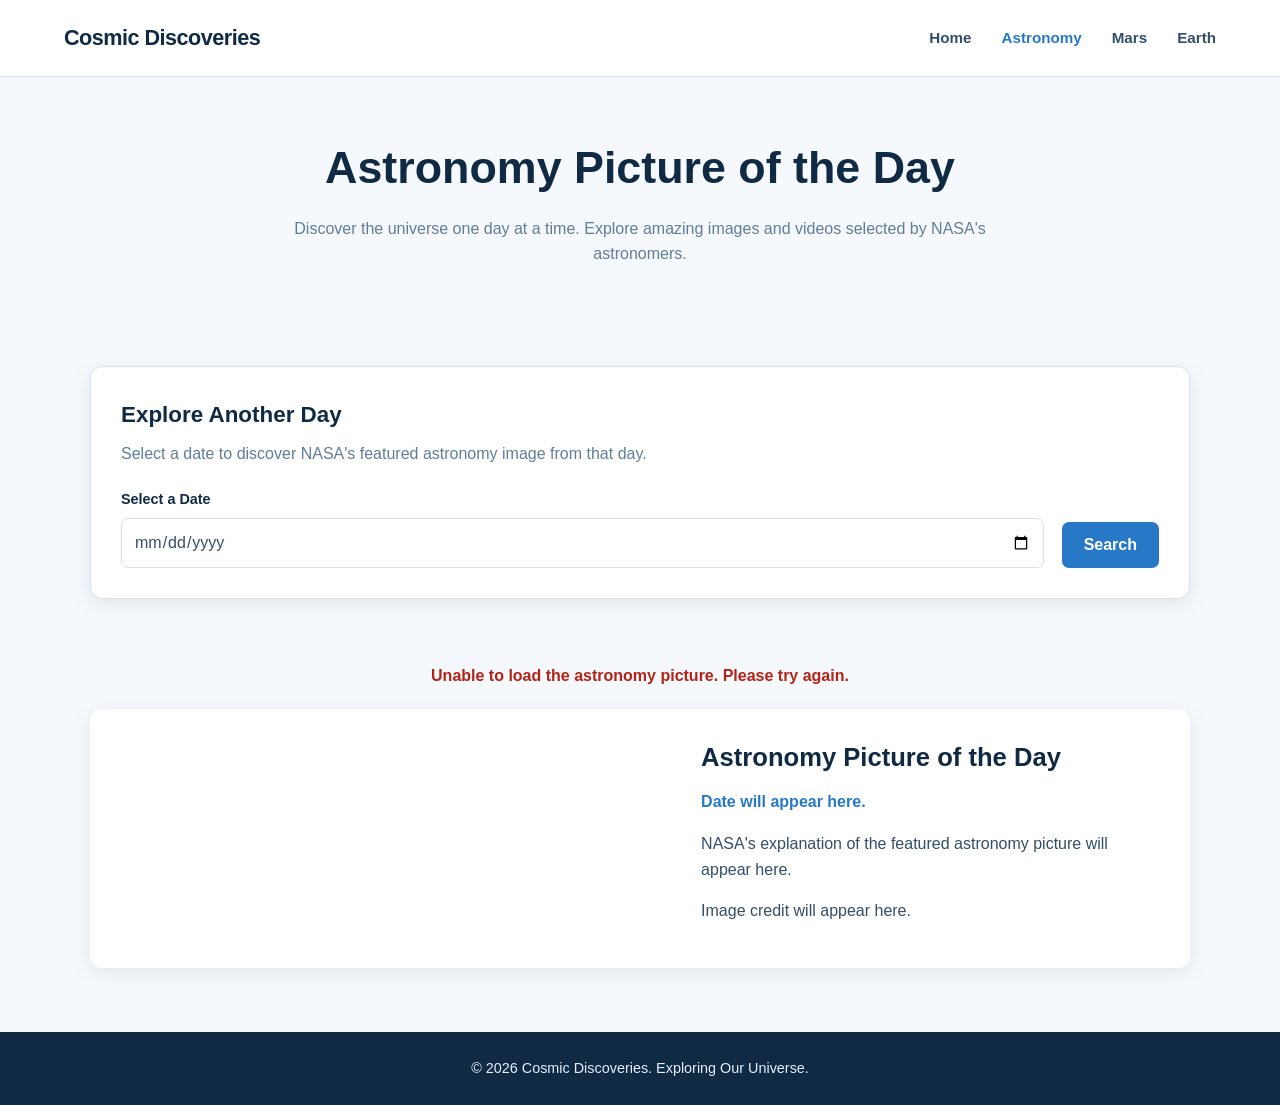
==== apod.html @ 66641585 "cosmic-discoveries" ====
<!DOCTYPE html>
<html lang="en">

<head>
    <meta charset="UTF-8">
    <meta name="viewport" content="width=device-width, initial-scale=1.0">

    <meta name="description" content="Explore NASA's Astronomy Picture of the Day and discover amazing images of our universe.">

    <title>Astronomy Picture of the Day | Cosmic Discoveries</title>

    <!-- Shared website stylesheets -->
    <link rel="stylesheet" href="assets/css/main.css">
    <link rel="stylesheet" href="assets/css/animations.css">
</head>

<body>

    <!-- ========================================
         HEADER AND NAVIGATION
    ========================================= -->

    <header class="site-header">

        <nav class="navbar" aria-label="Main navigation">

            <a href="index.html" class="logo">
                Cosmic Discoveries
            </a>

            <ul class="nav-links">
                <li><a href="index.html">Home</a></li>
                <li><a href="apod.html" aria-current="page">Astronomy</a></li>
                <li><a href="mars.html">Mars</a></li>
                <li><a href="earth.html">Earth</a></li>
            </ul>

        </nav>

    </header>


    <!-- ========================================
         MAIN PAGE CONTENT
    ========================================= -->

    <main>

        <!-- PAGE INTRODUCTION -->

        <section class="page-intro" aria-labelledby="page-heading">

            <h1 id="page-heading">
                Astronomy Picture of the Day
            </h1>

            <p>
                Discover the universe one day at a time.
                Explore amazing images and videos selected
                by NASA's astronomers.
            </p>

        </section>


        <!-- DATE SEARCH FORM -->

        <section class="apod-search" aria-labelledby="search-heading">

            <h2 id="search-heading">
                Explore Another Day
            </h2>

            <p>
                Select a date to discover NASA's featured
                astronomy image from that day.
            </p>

            <form id="apod-search-form">

                <div class="form-group">

                    <label for="apod-date">
                        Select a Date
                    </label>

                    <input
                        type="date"
                        id="apod-date"
                        name="date"
                        required
                    >

                </div>

                <button type="submit" id="apod-search-button">
                    Search
                </button>

            </form>

        </section>


        <!-- LOADING AND ERROR MESSAGES -->

        <section class="apod-status" aria-live="polite">

            <p id="apod-loading" hidden>
                Loading astronomy picture...
            </p>

            <p id="apod-error" hidden>
                Unable to load the astronomy picture.
                Please try again.
            </p>

        </section>


        <!-- FEATURED ASTRONOMY CONTENT -->

        <section class="apod-featured" aria-labelledby="apod-title">

            <div class="apod-media">

                <!-- NASA image or video thumbnail will appear here -->

                <img
                    id="apod-image"
                    alt="NASA Astronomy Picture of the Day"
                    hidden
                >

                <!-- Video content can be displayed here when applicable -->

                <div id="apod-video-container" hidden>
                </div>

            </div>


            <!-- IMAGE INFORMATION -->

            <div class="apod-information">

                <h2 id="apod-title">
                    Astronomy Picture of the Day
                </h2>

                <p id="apod-date-display">
                    Date will appear here.
                </p>

                <p id="apod-explanation">
                    NASA's explanation of the featured
                    astronomy picture will appear here.
                </p>

                <p id="apod-credit">
                    Image credit will appear here.
                </p>

            </div>

        </section>

    </main>


    <!-- ========================================
         FOOTER
    ========================================= -->

    <footer class="site-footer">

        <p>
            &copy; 2026 Cosmic Discoveries.
            Exploring Our Universe.
        </p>

    </footer>

 <script src="assets/js/api.js" defer></script>
<script src="assets/js/script.js" defer></script>   
</body>
</html>
---- assets/css/main.css ----
/* ========================================
   COSMIC DISCOVERIES
   Main Website Stylesheet
======================================== */


/* ----------------------------------------
   1. RESET AND GLOBAL STYLES
---------------------------------------- */

* {
    margin: 0;
    padding: 0;
    box-sizing: border-box;
}

html {
    scroll-behavior: smooth;
}

body {
    font-family: Arial, Helvetica, sans-serif;
    background-color: #f5f8fc;
    color: #172b4d;
    line-height: 1.6;
}

img {
    display: block;
    max-width: 100%;
    }

[hidden] {
    display: none !important;
}


a {
    color: inherit;
    text-decoration: none;
}

button,
input,
select {
    font: inherit;
}

button {
    cursor: pointer;
}

:focus-visible {
    outline: 3px solid #55aaff;
    outline-offset: 3px;
}


/* ----------------------------------------
   2. SHARED COLORS AND PAGE WIDTH
---------------------------------------- */

:root {
    --navy: #102a43;
    --navy-light: #243f5c;
    --blue: #2878c8;
    --blue-light: #e4f1ff;
    --background: #f5f8fc;
    --white: #ffffff;
    --text: #334e68;
    --muted: #627d98;
    --border: #d9e2ec;
    --shadow: 0 5px 20px rgba(16, 42, 67, 0.08);
    --radius: 12px;
}

main {
    width: min(1100px, 90%);
    margin: 0 auto;
}

section {
    margin-bottom: 64px;
}


/* ----------------------------------------
   3. HEADER AND NAVIGATION
---------------------------------------- */

.site-header {
    background-color: var(--white);
    border-bottom: 1px solid var(--border);
    position: relative;
    z-index: 10;
}

.navbar {
    width: min(1200px, 90%);
    min-height: 76px;
    margin: 0 auto;
    display: flex;
    justify-content: space-between;
    align-items: center;
    gap: 24px;
}

.logo {
    color: var(--navy);
    font-size: 1.35rem;
    font-weight: 700;
    letter-spacing: -0.5px;
}

.nav-links {
    list-style: none;
    display: flex;
    align-items: center;
    gap: 30px;
}

.nav-links a {
    color: var(--text);
    font-size: 0.95rem;
    font-weight: 600;
    transition: color 0.2s ease;
}

.nav-links a:hover,
.nav-links a[aria-current="page"] {
    color: var(--blue);
}


/* ----------------------------------------
   4. HOMEPAGE HERO SECTION
---------------------------------------- */

.hero {
    min-height: 430px;
    margin-top: 32px;
    padding: 70px 8%;
    border-radius: 18px;
    overflow: hidden;

    display: flex;
    align-items: center;

    color: var(--white);

    background:
        radial-gradient(circle at 75% 45%, rgba(100, 180, 255, 0.45), transparent 8%),
        radial-gradient(circle at 80% 45%, rgba(255, 255, 255, 0.85) 0 1px, transparent 2px),
        radial-gradient(circle at 68% 25%, rgba(255, 255, 255, 0.8) 0 1px, transparent 2px),
        radial-gradient(circle at 90% 75%, rgba(255, 255, 255, 0.7) 0 1px, transparent 2px),
        linear-gradient(115deg, #071b35, #123c69 60%, #2878a9);
}

.hero-content {
    max-width: 600px;
}

.hero h1 {
    max-width: 600px;
    margin-bottom: 18px;
    font-size: clamp(2.4rem, 5vw, 3.8rem);
    line-height: 1.12;
    letter-spacing: -1.5px;
}

.hero p {
    max-width: 520px;
    margin-bottom: 28px;
    color: #e3efff;
    font-size: 1.1rem;
}

.hero-button {
    display: inline-block;
    padding: 13px 25px;
    border-radius: 7px;
    background-color: var(--white);
    color: var(--navy);
    font-weight: 700;
    transition:
        background-color 0.2s ease,
        transform 0.2s ease;
}

.hero-button:hover {
    background-color: var(--blue-light);
    transform: translateY(-3px);
}


/* ----------------------------------------
   5. SECTION HEADINGS
---------------------------------------- */

.section-heading {
    margin-bottom: 28px;
    text-align: center;
}

.section-heading h2,
.about h2,
.page-intro h1 {
    color: var(--navy);
}

.section-heading h2,
.about h2 {
    margin-bottom: 10px;
    font-size: 1.9rem;
}

.section-heading p,
.page-intro p {
    color: var(--muted);
}


/* ----------------------------------------
   6. HOMEPAGE DISCOVERY CARDS
---------------------------------------- */

.discoveries {
    padding-top: 24px;
}

.discovery-grid {
    display: grid;
    grid-template-columns: repeat(3, minmax(0, 1fr));
    gap: 24px;
}

.discovery-card {
    overflow: hidden;
    border: 1px solid var(--border);
    border-radius: var(--radius);
    background-color: var(--white);
    box-shadow: var(--shadow);
    transition:
        transform 0.25s ease,
        box-shadow 0.25s ease;
}

.discovery-card:hover {
    transform: translateY(-5px);
    box-shadow: 0 12px 28px rgba(16, 42, 67, 0.13);
}

.card-image {
    height: 180px;
    background-size: cover;
    background-position: center;
}

/* Temporary CSS backgrounds until image assets are added. */

.discovery-card:nth-child(1) .card-image {
    background:
        radial-gradient(circle at 65% 40%, #f9d78b 0 4%, transparent 5%),
        radial-gradient(circle at 65% 40%, #7bb8e8 0 15%, transparent 16%),
        linear-gradient(135deg, #091d3a, #315b8c);
}

.discovery-card:nth-child(2) .card-image {
    background:
        radial-gradient(circle at 70% 35%, #e8a36e 0 10%, transparent 11%),
        linear-gradient(135deg, #5a2830, #c56e45, #e5b17b);
}

.discovery-card:nth-child(3) .card-image {
    background:
        radial-gradient(ellipse at 45% 55%, #55a879 0 18%, transparent 19%),
        radial-gradient(ellipse at 65% 35%, #70b5dc 0 22%, transparent 23%),
        linear-gradient(135deg, #0c4269, #4b9bc3);
}

.card-content {
    padding: 23px;
}

.card-content h3 {
    margin-bottom: 10px;
    color: var(--navy);
    font-size: 1.15rem;
}

.card-content p {
    margin-bottom: 18px;
    color: var(--muted);
    font-size: 0.95rem;
}

.card-content a {
    color: var(--blue);
    font-weight: 700;
}

.card-content a:hover {
    text-decoration: underline;
}


/* ----------------------------------------
   7. ABOUT SECTION
---------------------------------------- */

.about {
    padding: 40px;
    border-radius: var(--radius);
    background-color: var(--blue-light);
    text-align: center;
}

.about p {
    max-width: 760px;
    margin: 0 auto;
    color: var(--text);
}


/* ----------------------------------------
   8. INNER PAGE INTRODUCTIONS
---------------------------------------- */

.page-intro {
    padding: 55px 20px 35px;
    text-align: center;
}

.page-intro h1 {
    margin-bottom: 12px;
    font-size: clamp(2rem, 4vw, 2.8rem);
}

.page-intro p {
    max-width: 700px;
    margin: 0 auto;
}


/* ----------------------------------------
   9. SEARCH FORMS
---------------------------------------- */

.apod-search,
.mars-search,
.earth-search {
    padding: 30px;
    border: 1px solid var(--border);
    border-radius: var(--radius);
    background-color: var(--white);
    box-shadow: var(--shadow);
}

.apod-search h2,
.mars-search h2,
.earth-search h2 {
    margin-bottom: 8px;
    color: var(--navy);
    font-size: 1.4rem;
}

.apod-search > p,
.mars-search > p,
.earth-search > p {
    margin-bottom: 22px;
    color: var(--muted);
}

form {
    display: flex;
    align-items: flex-end;
    flex-wrap: wrap;
    gap: 18px;
}

.form-group {
    flex: 1 1 190px;
    display: flex;
    flex-direction: column;
    gap: 7px;
}

.form-group label {
    color: var(--navy);
    font-size: 0.9rem;
    font-weight: 700;
}

.form-group input,
.form-group select {
    width: 100%;
    min-height: 46px;
    padding: 10px 12px;
    border: 1px solid var(--border);
    border-radius: 7px;
    background-color: var(--white);
    color: var(--text);
}

.form-group input:focus,
.form-group select:focus {
    border-color: var(--blue);
    outline: 2px solid rgba(40, 120, 200, 0.15);
}

form button {
    min-height: 46px;
    padding: 10px 22px;
    border: none;
    border-radius: 7px;
    background-color: var(--blue);
    color: var(--white);
    font-weight: 700;
    transition:
        background-color 0.2s ease,
        transform 0.2s ease;
}

form button:hover {
    background-color: var(--navy);
    transform: translateY(-2px);
}


/* ----------------------------------------
   10. LOADING, ERROR AND STATUS MESSAGES
---------------------------------------- */

.apod-status,
.mars-status,
.earth-status {
    margin: 20px 0;
    text-align: center;
}

#apod-loading,
#mars-loading,
#earth-loading {
    color: var(--blue);
    font-weight: 700;
}

#apod-error,
#mars-error,
#earth-error {
    color: #b42318;
    font-weight: 600;
}

#mars-no-results,
#earth-no-results {
    color: var(--muted);
}


/* ----------------------------------------
   11. APOD FEATURED CONTENT
---------------------------------------- */

.apod-featured {
    display: grid;
    grid-template-columns: 1.2fr 1fr;
    align-items: start;
    gap: 30px;
    padding: 28px;
    border-radius: var(--radius);
    background-color: var(--white);
    box-shadow: var(--shadow);
}

.apod-media {
    min-width: 0;
}

.apod-media img {
    width: 100%;
    max-height: 520px;
    object-fit: contain;
    border-radius: 8px;
    background-color: #edf2f7;
}

#apod-video-container iframe {
    width: 100%;
    min-height: 300px;
    border: none;
    border-radius: 8px;
}

.apod-information h2 {
    margin-bottom: 12px;
    color: var(--navy);
    font-size: 1.6rem;
}

#apod-date-display {
    margin-bottom: 16px;
    color: var(--blue);
    font-weight: 700;
}

#apod-explanation,
#apod-credit {
    margin-bottom: 16px;
    color: var(--text);
}


/* ----------------------------------------
   12. MARS PHOTO GALLERY
---------------------------------------- */

.mars-gallery {
    padding-bottom: 20px;
}

.mars-photo-grid {
    display: grid;
    grid-template-columns: repeat(3, minmax(0, 1fr));
    gap: 22px;
}

.mars-photo-card {
    overflow: hidden;
    border: 1px solid var(--border);
    border-radius: var(--radius);
    background-color: var(--white);
    box-shadow: var(--shadow);
}

.mars-photo-card img {
    width: 100%;
    height: 220px;
    object-fit: cover;
    background-color: #e8edf2;
}

.mars-photo-information {
    padding: 18px;
}

.mars-photo-information h3 {
    margin-bottom: 8px;
    color: var(--navy);
    font-size: 1.05rem;
}

.mars-photo-information p {
    margin-top: 5px;
    color: var(--muted);
    font-size: 0.9rem;
}


/* ----------------------------------------
   13. EARTH IMAGE RESULTS
---------------------------------------- */

.earth-results {
    padding-bottom: 25px;
}

.earth-image-container {
    overflow: hidden;
    border-radius: var(--radius);
    background-color: #e8edf2;
}

.earth-image-container img {
    width: 100%;
    max-height: 600px;
    margin: 0 auto;
    object-fit: contain;
}

.earth-image-information {
    padding: 22px 5px;
}

.earth-image-information h3 {
    margin-bottom: 8px;
    color: var(--navy);
    font-size: 1.3rem;
}

.earth-image-information p {
    margin-top: 5px;
    color: var(--muted);
}


/* ----------------------------------------
   14. FOOTER
---------------------------------------- */

.site-footer {
    margin-top: 50px;
    padding: 25px 5%;
    background-color: var(--navy);
    color: #e3efff;
    text-align: center;
    font-size: 0.9rem;
}


/* ----------------------------------------
   15. RESPONSIVE DESIGN: TABLETS
---------------------------------------- */

@media (max-width: 850px) {

    .discovery-grid {
        grid-template-columns: repeat(2, minmax(0, 1fr));
    }

    .mars-photo-grid {
        grid-template-columns: repeat(2, minmax(0, 1fr));
    }

    .apod-featured {
        grid-template-columns: 1fr;
    }

}


/* ----------------------------------------
   16. RESPONSIVE DESIGN: MOBILE
---------------------------------------- */

@media (max-width: 600px) {

    main {
        width: 92%;
    }

    .navbar {
        padding: 16px 0;
        flex-direction: column;
        gap: 14px;
    }

    .nav-links {
        justify-content: center;
        flex-wrap: wrap;
        gap: 12px 20px;
    }

    .hero {
        min-height: 360px;
        margin-top: 20px;
        padding: 45px 25px;
    }

    .hero h1 {
        font-size: 2.4rem;
    }

    .hero p {
        font-size: 1rem;
    }

    .discovery-grid,
    .mars-photo-grid {
        grid-template-columns: 1fr;
    }

    .about {
        padding: 28px 20px;
    }

    .page-intro {
        padding: 40px 5px 25px;
    }

    .apod-search,
    .mars-search,
    .earth-search {
        padding: 22px 18px;
    }

    form {
        align-items: stretch;
        flex-direction: column;
    }

    .form-group {
        width: 100%;
    }

    form button {
        width: 100%;
    }

    .apod-featured {
        padding: 18px;
    }

    .apod-information h2 {
        font-size: 1.35rem;
    }

}
---- assets/css/animations.css ----
/* ========================================
   COSMIC DISCOVERIES
   Animation Stylesheet
======================================== */


/* ----------------------------------------
   1. PAGE FADE-IN
---------------------------------------- */

@keyframes fadeIn {
    from {
        opacity: 0;
    }

    to {
        opacity: 1;
    }
}

main {
    animation: fadeIn 0.7s ease-in;
}


/* ----------------------------------------
   2. HERO CONTENT ENTRANCE
---------------------------------------- */

@keyframes slideUp {
    from {
        opacity: 0;
        transform: translateY(20px);
    }

    to {
        opacity: 1;
        transform: translateY(0);
    }
}

.hero-content {
    animation: slideUp 0.8s ease-out;
}


/* ----------------------------------------
   3. DISCOVERY CARD ENTRANCE
---------------------------------------- */

@keyframes cardEntrance {
    from {
        opacity: 0;
        transform: translateY(35px) scale(0.96);
    }

    to {
        opacity: 1;
        transform: translateY(0) scale(1);
    }
}

.discovery-card {
    animation: cardEntrance 0.9s ease-out both;
}

.discovery-card:nth-child(2) {
    animation-delay: 0.25s;
}

.discovery-card:nth-child(3) {
    animation-delay: 0.5s;
}

/* ----------------------------------------
   4. BUTTON INTERACTIONS
---------------------------------------- */

.hero-button,
form button {
    transition:
        transform 0.2s ease,
        box-shadow 0.2s ease;
}

.hero-button:hover,
form button:hover {
    box-shadow: 0 5px 14px rgba(16, 42, 67, 0.18);
}


/* ----------------------------------------
   5. DISCOVERY CARD IMAGE EFFECT
---------------------------------------- */

.card-image {
    transition: transform 0.4s ease;
}

.discovery-card:hover .card-image {
    transform: scale(1.04);
}


/* ----------------------------------------
   6. LOADING ANIMATION
---------------------------------------- */

@keyframes pulse {
    0%,
    100% {
        opacity: 1;
    }

    50% {
        opacity: 0.45;
    }
}

#apod-loading,
#mars-loading,
#earth-loading {
    animation: pulse 1.2s ease-in-out infinite;
}


/* ----------------------------------------
   7. REDUCED MOTION ACCESSIBILITY
---------------------------------------- */

@media (prefers-reduced-motion: reduce) {

    *,
    *::before,
    *::after {
        scroll-behavior: auto !important;
        animation-duration: 0.01ms !important;
        animation-iteration-count: 1 !important;
        transition-duration: 0.01ms !important;
    }

}
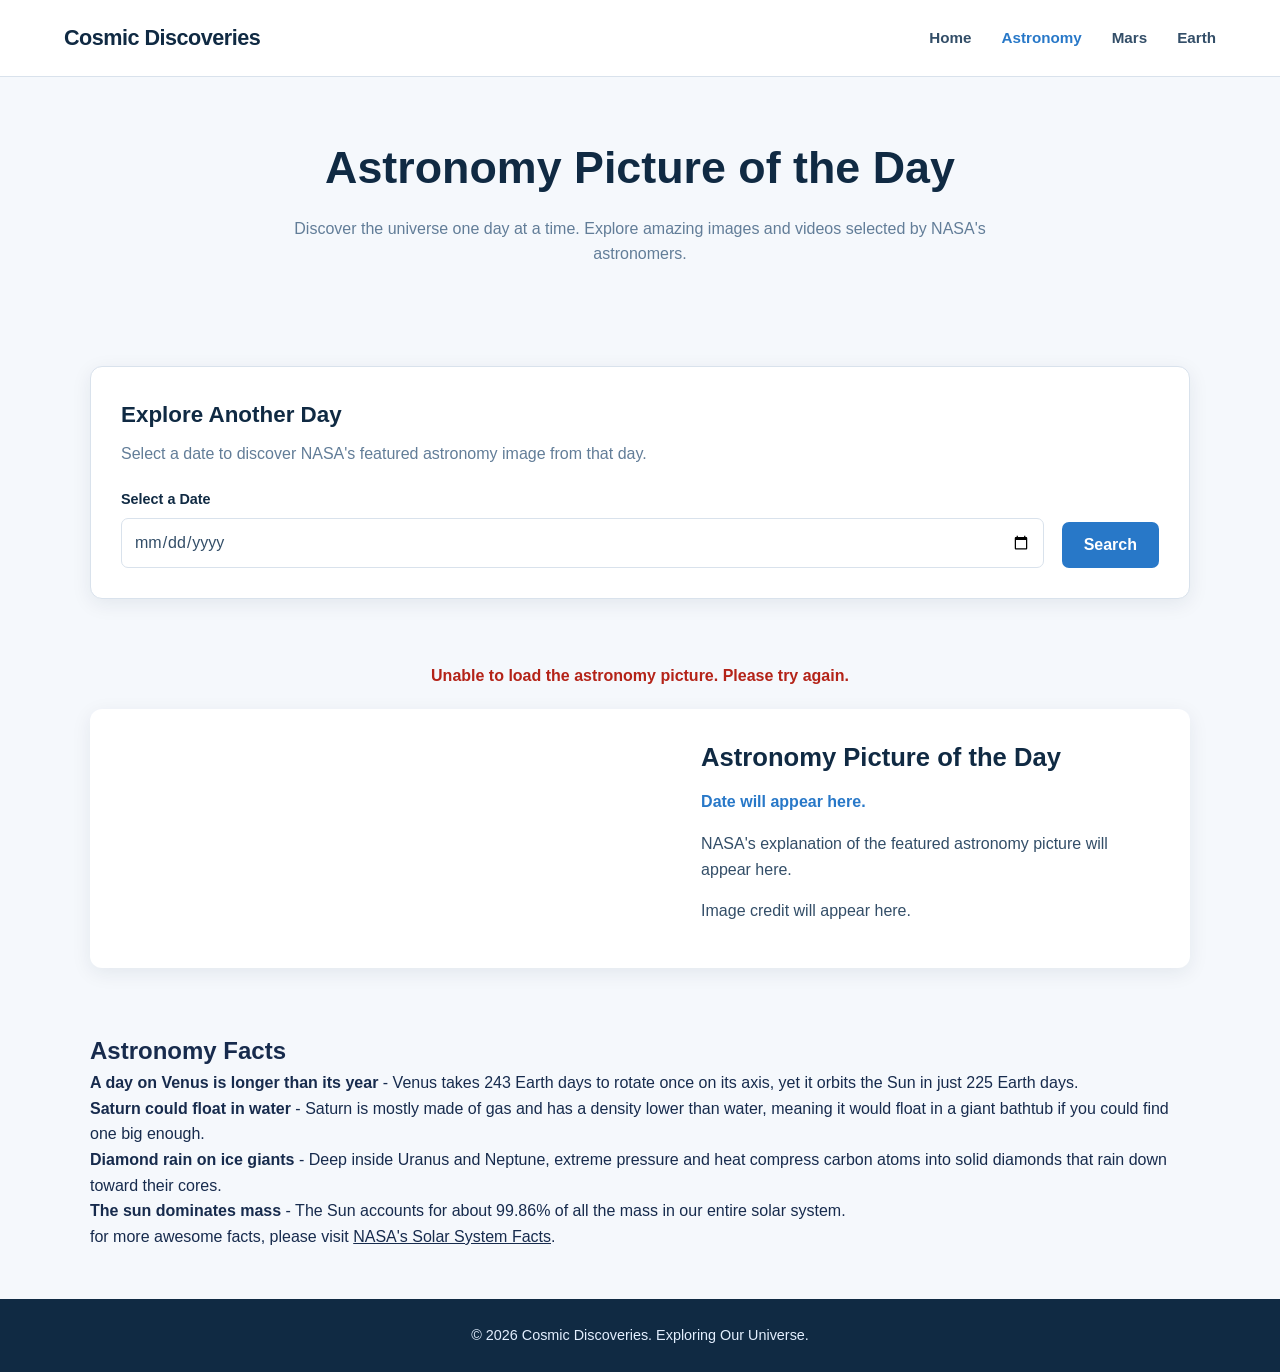
==== commit e4e7ced5: "update only apod.html" ====
--- a/apod.html
+++ b/apod.html
@@ -9,7 +9,7 @@
     <meta name="description" content="Explore NASA's Astronomy Picture of the Day and discover amazing images of our universe.">
 
     <title>Astronomy Picture of the Day | Cosmic Discoveries</title>
-
+    
     <!-- Shared website stylesheets -->
     <link rel="stylesheet" href="assets/css/main.css">
     <link rel="stylesheet" href="assets/css/animations.css">
@@ -166,6 +166,14 @@
 
         </section>
 
+        <h2>Astronomy Facts</h2>
+        <p><strong>A day on Venus is longer than its year</strong> - Venus takes 243 Earth days to rotate once on its axis, yet it orbits the Sun in just 225 Earth days.</p>
+        <p><strong>Saturn could float in water</strong> - Saturn is mostly made of gas and has a density lower than water, meaning it would float in a giant bathtub if you could find one big enough.</p>
+        <p><strong>Diamond rain on ice giants</strong> - Deep inside Uranus and Neptune, extreme pressure and heat compress carbon atoms into solid diamonds that rain down toward their cores.</p>
+        <p><strong>The sun dominates mass</strong> - The Sun accounts for about 99.86% of all the mass in our entire solar system.</p>
+
+        <p>for more awesome facts, please visit <a href="https://science.nasa.gov/solar-system/solar-system-facts/" style="text-decoration: underline;">NASA's Solar System Facts</a>.</p>
+
     </main>
 
 
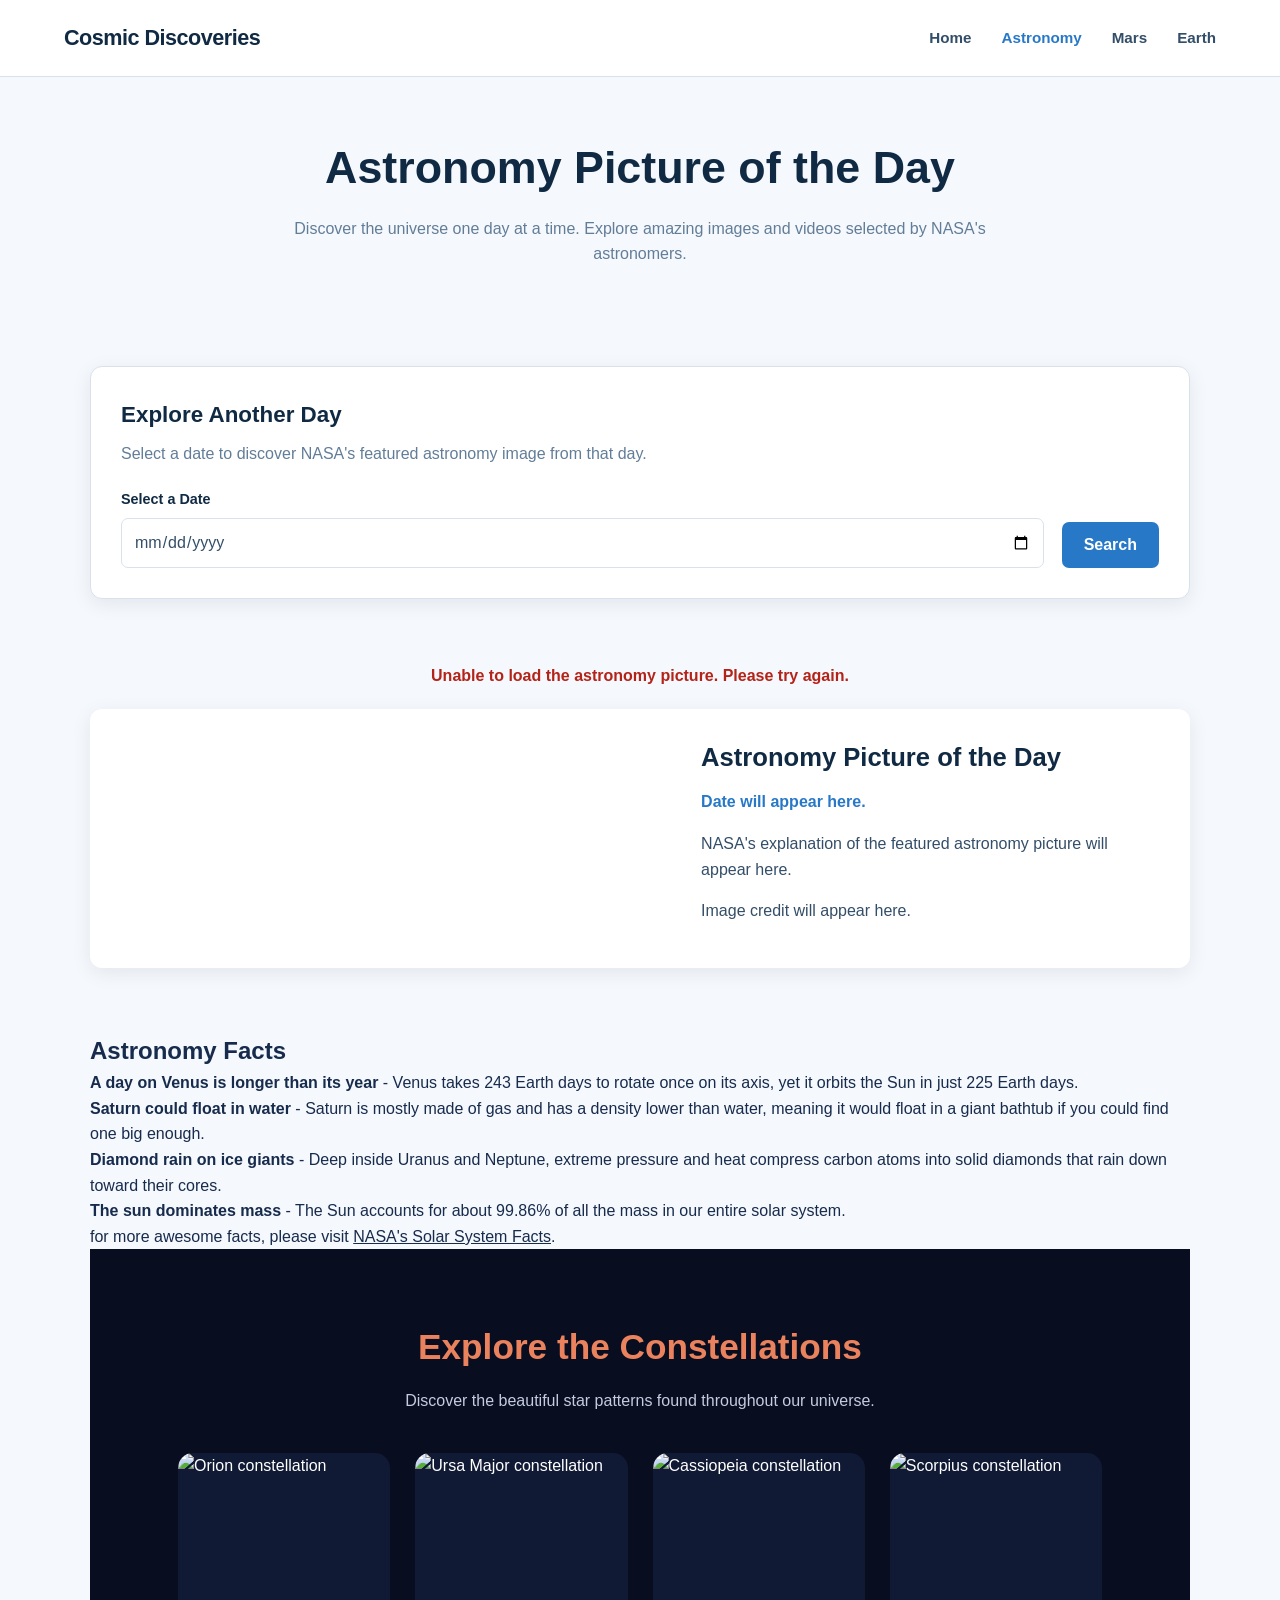
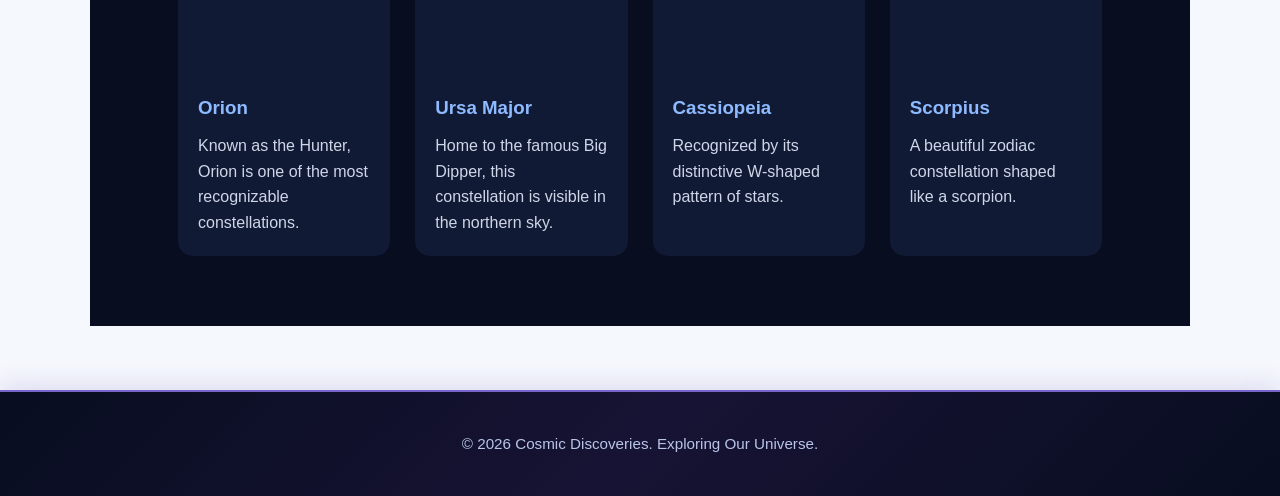
==== commit 61b7fc74: "test run" ====
--- a/apod.html
+++ b/apod.html
@@ -1,4 +1,3 @@
-
 <!DOCTYPE html>
 <html lang="en">
 
@@ -174,6 +173,84 @@
 
         <p>for more awesome facts, please visit <a href="https://science.nasa.gov/solar-system/solar-system-facts/" style="text-decoration: underline;">NASA's Solar System Facts</a>.</p>
 
+
+        
+<!-- ========================================
+     CONSTELLATIONS GALLERY
+========================================= -->
+
+<section class="constellations" aria-labelledby="constellations-heading">
+
+    <div class="section-heading">
+        <h2 id="constellations-heading">
+            Explore the Constellations
+        </h2>
+
+        <p>
+            Discover the beautiful star patterns
+            found throughout our universe.
+        </p>
+    </div>
+
+    <div class="constellation-grid">
+
+        <article class="constellation-card">
+            <img src="assets/images/orion.jpg"
+                 alt="Orion constellation">
+
+            <div class="constellation-content">
+                <h3>Orion</h3>
+                <p>
+                    Known as the Hunter, Orion is one of
+                    the most recognizable constellations.
+                </p>
+            </div>
+        </article>
+
+        <article class="constellation-card">
+            <img src="assets/images/ursa-major.jpg"
+                 alt="Ursa Major constellation">
+
+            <div class="constellation-content">
+                <h3>Ursa Major</h3>
+                <p>
+                    Home to the famous Big Dipper,
+                    this constellation is visible
+                    in the northern sky.
+                </p>
+            </div>
+        </article>
+
+        <article class="constellation-card">
+            <img src="assets/images/cassiopeia.jpg"
+                 alt="Cassiopeia constellation">
+
+            <div class="constellation-content">
+                <h3>Cassiopeia</h3>
+                <p>
+                    Recognized by its distinctive
+                    W-shaped pattern of stars.
+                </p>
+            </div>
+        </article>
+
+        <article class="constellation-card">
+            <img src="assets/images/scorpius.jpg"
+                 alt="Scorpius constellation">
+
+            <div class="constellation-content">
+                <h3>Scorpius</h3>
+                <p>
+                    A beautiful zodiac constellation
+                    shaped like a scorpion.
+                </p>
+            </div>
+        </article>
+
+    </div>
+
+</section>
+
     </main>
 
 
@@ -193,5 +270,4 @@
  <script src="assets/js/api.js" defer></script>
 <script src="assets/js/script.js" defer></script>   
 </body>
-</html>
-
+</html>
--- a/assets/css/main.css
+++ b/assets/css/main.css
@@ -705,4 +705,238 @@
         font-size: 1.35rem;
     }
 
+}
+
+
+/* ========================================
+   MARS PHOTO GALLERY
+======================================== */
+
+.mars-gallery {
+    width: 90%;
+    max-width: 1200px;
+    margin: 60px auto;
+}
+
+.mars-gallery .section-heading {
+    text-align: center;
+    margin-bottom: 35px;
+}
+
+.mars-gallery .section-heading h2 {
+    font-size: 2rem;
+    margin-bottom: 12px;
+}
+
+.mars-photo-grid {
+    display: grid;
+    grid-template-columns: repeat(3, minmax(0, 1fr));
+    gap: 25px;
+}
+
+.mars-photo-card {
+    overflow: hidden;
+    border-radius: 14px;
+    background: #171923;
+    border: 1px solid rgba(255, 255, 255, 0.1);
+    transition: transform 0.3s ease, box-shadow 0.3s ease;
+}
+
+.mars-photo-card:hover {
+    transform: translateY(-7px);
+    box-shadow: 0 12px 30px rgba(0, 0, 0, 0.35);
+}
+
+.mars-photo-image {
+    display: block;
+    width: 100%;
+    height: 230px;
+    object-fit: cover;
+    background: #252833;
+}
+
+.mars-photo-information {
+    padding: 20px;
+}
+
+.mars-camera-name {
+    color: #ffffff;
+    font-size: 1.1rem;
+    margin-bottom: 12px;
+}
+
+.mars-photo-date,
+.mars-rover-name {
+    color: #c4c6ce;
+    font-size: 0.9rem;
+    margin-top: 8px;
+}
+
+.mars-rover-name {
+    color: #e9825d;
+    font-weight: 600;
+}
+
+/* ========================================
+   MARS SEARCH NOTES
+======================================== */
+
+.search-note {
+    color: #c4c6ce;
+    margin: 15px 0;
+    line-height: 1.6;
+}
+
+/* ========================================
+   RESPONSIVE MARS GALLERY
+======================================== */
+
+@media (max-width: 900px) {
+    .mars-photo-grid {
+        grid-template-columns: repeat(2, minmax(0, 1fr));
+    }
+}
+
+@media (max-width: 600px) {
+    .mars-photo-grid {
+        grid-template-columns: 1fr;
+    }
+
+    .mars-gallery {
+        width: 92%;
+    }
+
+    .mars-photo-image {
+        height: 220px;
+    }
+}
+
+
+/* CONSTELLATIONS GALLERY */
+
+.constellations {
+    padding: 70px 8%;
+    background: #080d20;
+    color: white;
+}
+
+.constellations .section-heading {
+    text-align: center;
+    margin-bottom: 40px;
+}
+
+.constellations .section-heading h2 {
+    font-size: 2.2rem;
+    margin-bottom: 12px;
+}
+
+.constellations .section-heading p {
+    color: #c5cbe0;
+}
+
+.constellation-grid {
+    display: grid;
+    grid-template-columns: repeat(4, 1fr);
+    gap: 25px;
+}
+
+.constellation-card {
+    background: #111a35;
+    border-radius: 15px;
+    overflow: hidden;
+    transition: transform 0.3s ease;
+}
+
+.constellation-card:hover {
+    transform: translateY(-8px);
+}
+
+.constellation-card img {
+    width: 100%;
+    height: 220px;
+    object-fit: cover;
+    display: block;
+}
+
+.constellation-content {
+    padding: 20px;
+}
+
+.constellation-content h3 {
+    color: #8ebaff;
+    margin-bottom: 10px;
+}
+
+.constellation-content p {
+    color: #d0d6e8;
+    line-height: 1.6;
+}
+
+@media (max-width: 900px) {
+    .constellation-grid {
+        grid-template-columns: repeat(2, 1fr);
+    }
+}
+
+@media (max-width: 550px) {
+    .constellation-grid {
+        grid-template-columns: 1fr;
+    }
+}
+.section-heading h2 {
+    color: #e9825d;
+}
+.about p {
+    margin-bottom: 15px;
+    line-height: 1.6;
+}
+.site-footer {
+    background: linear-gradient(
+        135deg,
+        #080d20,
+        #171334,
+        #080d20
+    );
+
+    color: #c8c9e8;
+    text-align: center;
+    padding: 40px 20px;
+    margin-top: 60px;
+
+    border-top: 2px solid #7865c9;
+
+    box-shadow: 0 -5px 25px rgba(120, 101, 201, 0.2);
+}
+
+.site-footer h3 {
+    color: #c5aaff;
+    font-size: 1.5rem;
+    letter-spacing: 3px;
+    margin-bottom: 10px;
+    text-shadow: 0 0 12px rgba(174, 139, 255, 0.7);
+}
+
+.site-footer p {
+    color: #b8c5e8;
+    font-size: 0.95rem;
+}
+
+.footer-divider {
+    width: 120px;
+    height: 2px;
+    background: #9b7cff;
+    margin: 20px auto;
+    box-shadow: 0 0 10px #9b7cff;
+}
+
+.site-footer small {
+    display: block;
+    color: #9299b8;
+    margin-bottom: 12px;
+}
+
+.footer-tagline {
+    color: #b99aff;
+    font-size: 0.85rem;
+    letter-spacing: 2px;
 }
--- a/assets/css/animations.css
+++ b/assets/css/animations.css
@@ -139,4 +139,330 @@
         transition-duration: 0.01ms !important;
     }
 
+}
+
+
+/* ========================================
+   MARS GALLERY PHOTO ANIMATIONS
+======================================== */
+
+@keyframes marsPhotoReveal {
+    from {
+        opacity: 0;
+        transform: translateY(20px);
+    }
+
+    to {
+        opacity: 1;
+        transform: translateY(0);
+    }
+}
+
+.mars-photo-card {
+    animation: marsPhotoReveal 0.6s ease both;
+}
+
+/* Stagger the gallery cards */
+
+.mars-photo-card:nth-child(3n + 1) {
+    animation-delay: 0.1s;
+}
+
+.mars-photo-card:nth-child(3n + 2) {
+    animation-delay: 0.2s;
+}
+
+.mars-photo-card:nth-child(3n + 3) {
+    animation-delay: 0.3s;
+}
+
+@media (prefers-reduced-motion: reduce) {
+    .mars-photo-card {
+        animation: none;
+        transition: none;
+    }
+}
+
+/* MARS HERO SECTION */
+.mars-hero {
+    min-height: 450px;
+    display: flex;
+    align-items: center;
+    justify-content: center;
+    text-align: center;
+    padding: 60px 20px;
+    background:
+        linear-gradient(rgba(10, 12, 25, 0.65), rgba(10, 12, 25, 0.85)),
+        url("https://images.unsplash.com/photo-1614728263952-84ea256f9679");
+    background-size: cover;
+    background-position: center;
+    color: white;
+}
+
+.mars-hero-content {
+    max-width: 750px;
+}
+
+.mars-hero-label {
+    color: #e9825d;
+    font-weight: bold;
+    letter-spacing: 4px;
+    margin-bottom: 15px;
+}
+
+.mars-hero h1 {
+    font-size: 3.5rem;
+    margin-bottom: 20px;
+}
+
+.mars-hero-content > p:not(.mars-hero-label) {
+    font-size: 1.1rem;
+    line-height: 1.7;
+    color: #e0e0e0;
+    margin-bottom: 30px;
+}
+
+.mars-hero-button {
+    display: inline-block;
+    padding: 14px 28px;
+    background: #e9825d;
+    color: white;
+    text-decoration: none;
+    border-radius: 30px;
+    font-weight: bold;
+    transition: background 0.3s ease, transform 0.3s ease;
+}
+
+.mars-hero-button:hover {
+    background: #d96843;
+    transform: translateY(-3px);
+}
+
+@media (max-width: 600px) {
+    .mars-hero {
+        min-height: 380px;
+    }
+
+    .mars-hero h1 {
+        font-size: 2.5rem;
+    }
+}
+/* SMOOTH SCROLLING */
+html {
+    scroll-behavior: smooth;
+}
+/* MARS SEARCH SECTION */
+#mars-search-form {
+    width: 90%;
+    max-width: 900px;
+    margin: 50px auto;
+    padding: 30px;
+    display: flex;
+    flex-wrap: wrap;
+    align-items: end;
+    justify-content: center;
+    gap: 20px;
+    background: #171923;
+    border: 1px solid rgba(255, 255, 255, 0.1);
+    border-radius: 16px;
+}
+
+#mars-search-form label {
+    display: block;
+    color: #ffffff;
+    margin-bottom: 10px;
+    font-weight: 600;
+}
+
+#mars-search-form select,
+#mars-search-form input {
+    width: 100%;
+    min-width: 180px;
+    padding: 13px;
+    border: 1px solid #444957;
+    border-radius: 8px;
+    background: #252833;
+    color: #ffffff;
+    font-size: 1rem;
+}
+
+#mars-search-button {
+    padding: 13px 25px;
+    border: none;
+    border-radius: 8px;
+    background: #e9825d;
+    color: #ffffff;
+    font-weight: bold;
+    cursor: pointer;
+    transition: background 0.3s ease;
+}
+
+#mars-search-button:hover {
+    background: #d96843;
+}
+
+#mars-search-button:disabled {
+    opacity: 0.6;
+    cursor: not-allowed;
+}
+
+@media (max-width: 600px) {
+    #mars-search-form {
+        width: 92%;
+        padding: 20px;
+        flex-direction: column;
+        align-items: stretch;
+    }
+
+    #mars-search-form select,
+    #mars-search-form input {
+        min-width: 0;
+    }
+}
+/* MARS INTRODUCTION SECTION */
+.mars-introduction {
+    width: 85%;
+    max-width: 900px;
+    margin: 70px auto 50px;
+    padding: 35px;
+    text-align: center;
+    background: #171923;
+    border: 1px solid rgba(255, 255, 255, 0.1);
+    border-radius: 16px;
+}
+
+.mars-introduction h2 {
+    color: #e9825d;
+    font-size: 2rem;
+    margin-bottom: 25px;
+}
+
+.mars-introduction p {
+    color: #d0d2da;
+    font-size: 1.05rem;
+    line-height: 1.8;
+    margin-bottom: 18px;
+}
+
+.mars-introduction p:last-child {
+    margin-bottom: 0;
+}
+
+@media (max-width: 600px) {
+    .mars-introduction {
+        width: 92%;
+        padding: 25px 20px;
+        margin: 45px auto;
+    }
+
+    .mars-introduction h2 {
+        font-size: 1.6rem;
+    }
+
+    .mars-introduction p {
+        font-size: 0.95rem;
+    }
+}
+/* MARS FACTS SECTION */
+.mars-facts {
+    width: 90%;
+    max-width: 1200px;
+    margin: 70px auto;
+    text-align: center;
+}
+
+.mars-facts h2 {
+    color: #e9825d;
+    font-size: 2rem;
+    margin-bottom: 35px;
+}
+
+.mars-facts-grid {
+    display: grid;
+    grid-template-columns: repeat(4, minmax(0, 1fr));
+    gap: 20px;
+}
+
+.mars-fact-card {
+    padding: 30px 20px;
+    background: #171923;
+    border: 1px solid rgba(255, 255, 255, 0.1);
+    border-radius: 14px;
+    transition: transform 0.3s ease, box-shadow 0.3s ease;
+}
+
+.mars-fact-card:hover {
+    transform: translateY(-7px);
+    box-shadow: 0 12px 30px rgba(0, 0, 0, 0.3);
+}
+
+.mars-fact-card h3 {
+    color: #e9825d;
+    font-size: 1.3rem;
+    margin-bottom: 15px;
+}
+
+.mars-fact-card p {
+    color: #d0d2da;
+    font-size: 0.95rem;
+    line-height: 1.7;
+}
+
+@media (max-width: 900px) {
+    .mars-facts-grid {
+        grid-template-columns: repeat(2, minmax(0, 1fr));
+    }
+}
+
+@media (max-width: 600px) {
+    .mars-facts-grid {
+        grid-template-columns: 1fr;
+    }
+
+    .mars-facts h2 {
+        font-size: 1.7rem;
+    }
+}
+/* MARS PHOTO LIGHTBOX */
+.mars-lightbox {
+    display: none;
+    position: fixed;
+    z-index: 9999;
+    inset: 0;
+    background: rgba(0, 0, 0, 0.92);
+    align-items: center;
+    justify-content: center;
+    padding: 50px 20px;
+}
+
+.mars-lightbox.active {
+    display: flex;
+}
+
+.mars-lightbox img {
+    max-width: 90%;
+    max-height: 85vh;
+    object-fit: contain;
+    border-radius: 10px;
+    box-shadow: 0 0 30px rgba(0, 0, 0, 0.5);
+}
+
+.mars-lightbox-close {
+    position: absolute;
+    top: 20px;
+    right: 30px;
+    background: transparent;
+    border: none;
+    color: white;
+    font-size: 3rem;
+    cursor: pointer;
+    line-height: 1;
+}
+
+.mars-lightbox-close:hover {
+    color: #e9825d;
+}
+/* PREVENT BACKGROUND SCROLLING */
+body.lightbox-open {
+    overflow: hidden;
 }
